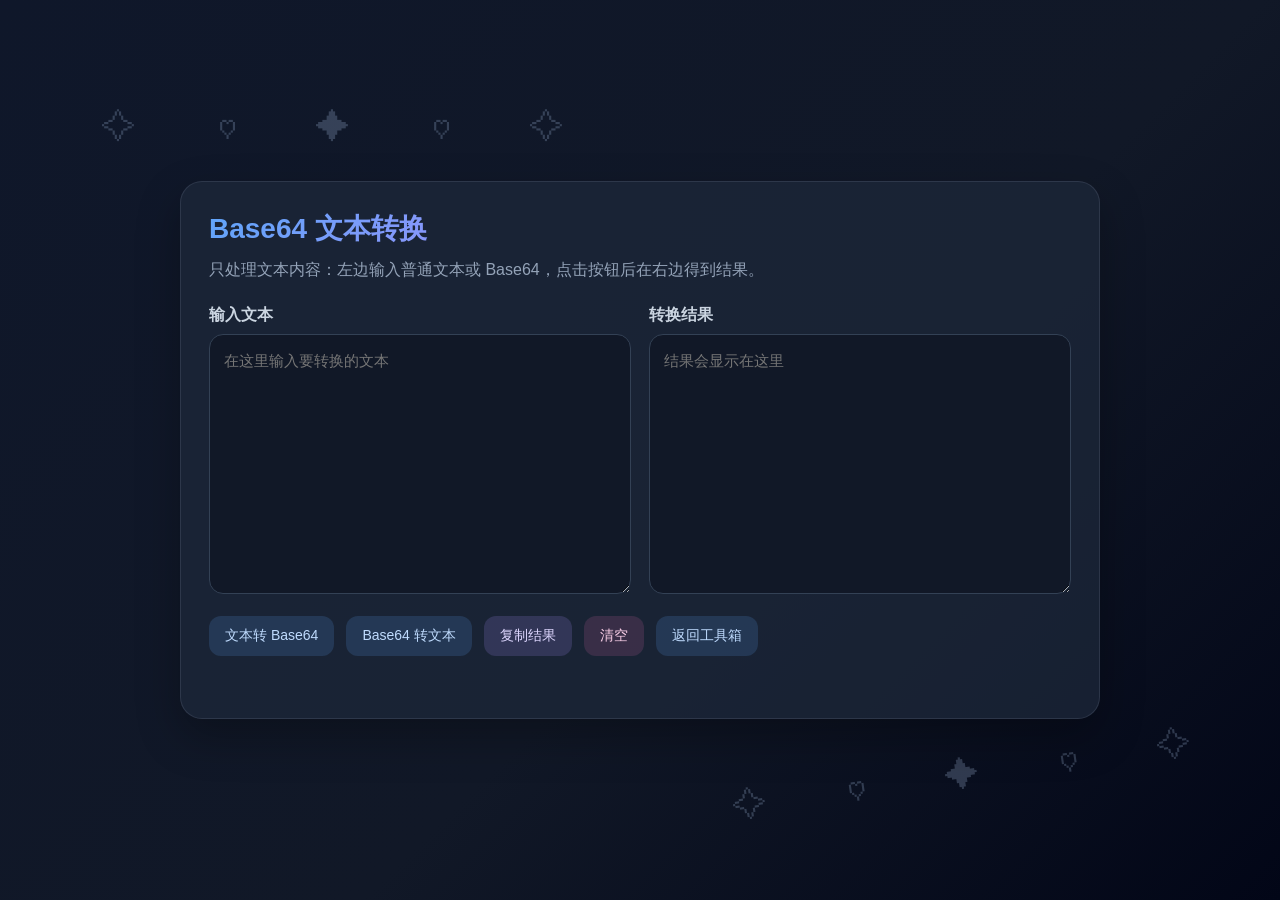
==== base64_text.html @ 3fc60da9 "feat: update tools homepage and file browser" ====
<!DOCTYPE html>
<html lang="zh-CN">
<head>
<meta charset="UTF-8">
<meta name="viewport" content="width=device-width, initial-scale=1.0">
<title>Base64 文本转换</title>
<style>
*{box-sizing:border-box}body{margin:0;min-height:100vh;background:linear-gradient(135deg,#0f172a 0%,#111827 58%,#020617 100%);color:#e2e8f0;font-family:-apple-system,BlinkMacSystemFont,'Segoe UI',Roboto,'Noto Sans SC',sans-serif;display:flex;align-items:center;justify-content:center;padding:24px}.stars{position:fixed;inset:0;pointer-events:none;overflow:hidden}.stars::before,.stars::after{content:'✧  ♡  ✦  ♡  ✧';position:absolute;color:rgba(191,219,254,.22);font-size:34px;letter-spacing:36px;white-space:nowrap}.stars::before{left:8%;top:12%}.stars::after{right:4%;bottom:12%;transform:rotate(-8deg)}.card{position:relative;width:min(920px,100%);background:rgba(30,41,59,.72);border:1px solid rgba(148,163,184,.16);border-radius:22px;padding:28px;box-shadow:0 18px 44px rgba(0,0,0,.28)}h1{margin:0 0 8px;font-size:28px;background:linear-gradient(135deg,#60a5fa,#a78bfa,#f472b6);-webkit-background-clip:text;-webkit-text-fill-color:transparent}.tip{color:#94a3b8;margin:0 0 22px;line-height:1.7}.grid{display:grid;grid-template-columns:1fr;gap:18px}@media(min-width:820px){.grid{grid-template-columns:1fr 1fr}}.label{margin:0 0 8px;color:#cbd5e1;font-weight:600}textarea{width:100%;height:260px;background:#111827;color:#e5e7eb;border:1px solid #334155;border-radius:14px;padding:14px;font-size:15px;line-height:1.6;resize:vertical}textarea:focus{outline:none;border-color:#60a5fa;box-shadow:0 0 0 3px rgba(96,165,250,.15)}.buttons{display:flex;flex-wrap:wrap;gap:12px;margin:18px 0 0}button,a{border:0;border-radius:12px;padding:11px 16px;background:rgba(96,165,250,.16);color:#bfdbfe;text-decoration:none;cursor:pointer;font-size:14px}button:hover,a:hover{background:rgba(96,165,250,.28)}.copy{background:rgba(167,139,250,.18);color:#ddd6fe}.clear{background:rgba(244,114,182,.14);color:#fbcfe8}.status{min-height:22px;margin-top:12px;color:#94a3b8;font-size:13px}.status.err{color:#fca5a5}.status.ok{color:#86efac}</style>
</head>
<body>
<div class="stars"></div>
<main class="card">
  <h1>Base64 文本转换</h1>
  <p class="tip">只处理文本内容：左边输入普通文本或 Base64，点击按钮后在右边得到结果。</p>
  <div class="grid">
    <section>
      <p class="label">输入文本</p>
      <textarea id="input" placeholder="在这里输入要转换的文本"></textarea>
    </section>
    <section>
      <p class="label">转换结果</p>
      <textarea id="output" readonly placeholder="结果会显示在这里"></textarea>
    </section>
  </div>
  <div class="buttons">
    <button onclick="encodeText()">文本转 Base64</button>
    <button onclick="decodeText()">Base64 转文本</button>
    <button class="copy" onclick="copyOutput()">复制结果</button>
    <button class="clear" onclick="clearAll()">清空</button>
    <a href="/">返回工具箱</a>
  </div>
  <div id="status" class="status"></div>
</main>
<script>
const input=document.getElementById('input');
const output=document.getElementById('output');
const statusBox=document.getElementById('status');
function setStatus(text,type=''){
  statusBox.textContent=text;
  statusBox.className='status '+type;
}
function encodeText(){
  try{
    const bytes=new TextEncoder().encode(input.value);
    let binary='';
    for(const b of bytes) binary+=String.fromCharCode(b);
    output.value=btoa(binary);
    setStatus('已转换为 Base64','ok');
  }catch(e){
    output.value='';
    setStatus('编码失败：'+e.message,'err');
  }
}
function decodeText(){
  try{
    const clean=input.value.trim().replace(/\s+/g,'');
    const binary=atob(clean);
    const bytes=Uint8Array.from(binary,c=>c.charCodeAt(0));
    output.value=new TextDecoder('utf-8',{fatal:true}).decode(bytes);
    setStatus('已解码为文本','ok');
  }catch(e){
    output.value='';
    setStatus('解码失败：请输入有效的 UTF-8 Base64 文本','err');
  }
}
async function copyOutput(){
  if(!output.value){setStatus('没有可复制的结果','err');return;}
  try{await navigator.clipboard.writeText(output.value);setStatus('结果已复制','ok');}
  catch(e){setStatus('复制失败，请手动复制','err');}
}
function clearAll(){input.value='';output.value='';setStatus('');input.focus();}
</script>
</body>
</html>
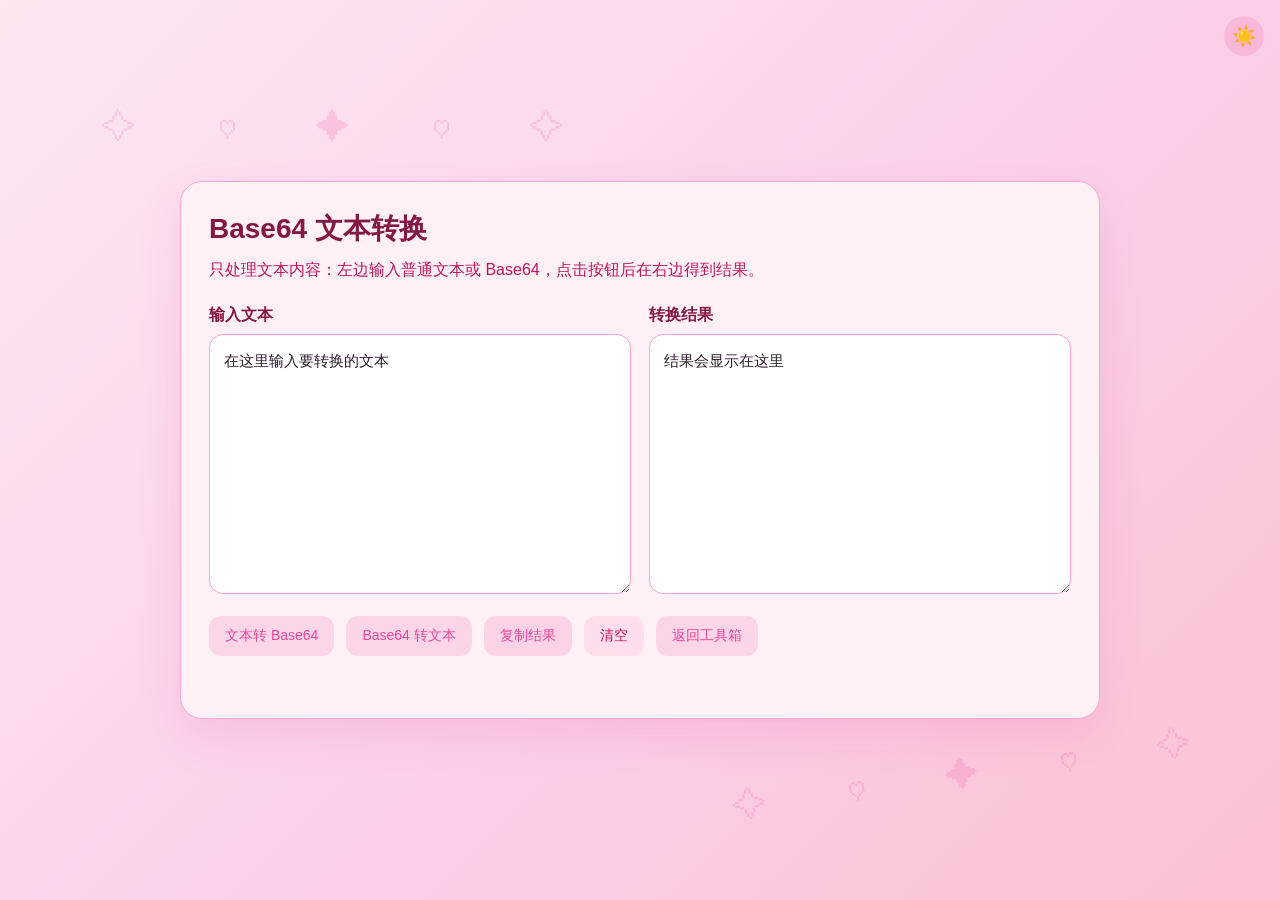
==== commit 4649e657: "feat: 更新工具页面+新增ldmbot资源/砂糖资源 - 更新 index.html, server.py, base64_text.html, dict_tree_formatter.html," ====
--- a/base64_text.html
+++ b/base64_text.html
@@ -5,9 +5,28 @@
 <meta name="viewport" content="width=device-width, initial-scale=1.0">
 <title>Base64 文本转换</title>
 <style>
-*{box-sizing:border-box}body{margin:0;min-height:100vh;background:linear-gradient(135deg,#0f172a 0%,#111827 58%,#020617 100%);color:#e2e8f0;font-family:-apple-system,BlinkMacSystemFont,'Segoe UI',Roboto,'Noto Sans SC',sans-serif;display:flex;align-items:center;justify-content:center;padding:24px}.stars{position:fixed;inset:0;pointer-events:none;overflow:hidden}.stars::before,.stars::after{content:'✧  ♡  ✦  ♡  ✧';position:absolute;color:rgba(191,219,254,.22);font-size:34px;letter-spacing:36px;white-space:nowrap}.stars::before{left:8%;top:12%}.stars::after{right:4%;bottom:12%;transform:rotate(-8deg)}.card{position:relative;width:min(920px,100%);background:rgba(30,41,59,.72);border:1px solid rgba(148,163,184,.16);border-radius:22px;padding:28px;box-shadow:0 18px 44px rgba(0,0,0,.28)}h1{margin:0 0 8px;font-size:28px;background:linear-gradient(135deg,#60a5fa,#a78bfa,#f472b6);-webkit-background-clip:text;-webkit-text-fill-color:transparent}.tip{color:#94a3b8;margin:0 0 22px;line-height:1.7}.grid{display:grid;grid-template-columns:1fr;gap:18px}@media(min-width:820px){.grid{grid-template-columns:1fr 1fr}}.label{margin:0 0 8px;color:#cbd5e1;font-weight:600}textarea{width:100%;height:260px;background:#111827;color:#e5e7eb;border:1px solid #334155;border-radius:14px;padding:14px;font-size:15px;line-height:1.6;resize:vertical}textarea:focus{outline:none;border-color:#60a5fa;box-shadow:0 0 0 3px rgba(96,165,250,.15)}.buttons{display:flex;flex-wrap:wrap;gap:12px;margin:18px 0 0}button,a{border:0;border-radius:12px;padding:11px 16px;background:rgba(96,165,250,.16);color:#bfdbfe;text-decoration:none;cursor:pointer;font-size:14px}button:hover,a:hover{background:rgba(96,165,250,.28)}.copy{background:rgba(167,139,250,.18);color:#ddd6fe}.clear{background:rgba(244,114,182,.14);color:#fbcfe8}.status{min-height:22px;margin-top:12px;color:#94a3b8;font-size:13px}.status.err{color:#fca5a5}.status.ok{color:#86efac}</style>
+*{box-sizing:border-box}body{margin:0;min-height:100vh;background:linear-gradient(135deg,#0f172a 0%,#111827 58%,#020617 100%);color:#e2e8f0;font-family:-apple-system,BlinkMacSystemFont,'Segoe UI',Roboto,'Noto Sans SC',sans-serif;display:flex;align-items:center;justify-content:center;padding:24px}.stars{position:fixed;inset:0;pointer-events:none;overflow:hidden}.stars::before,.stars::after{content:'✧  ♡  ✦  ♡  ✧';position:absolute;color:rgba(191,219,254,.22);font-size:34px;letter-spacing:36px;white-space:nowrap}.stars::before{left:8%;top:12%}.stars::after{right:4%;bottom:12%;transform:rotate(-8deg)}.card{position:relative;width:min(920px,100%);background:rgba(30,41,59,.72);border:1px solid rgba(148,163,184,.16);border-radius:22px;padding:28px;box-shadow:0 18px 44px rgba(0,0,0,.28)}h1{margin:0 0 8px;font-size:28px;background:linear-gradient(135deg,#60a5fa,#a78bfa,#f472b6);-webkit-background-clip:text;-webkit-text-fill-color:transparent}.tip{color:#94a3b8;margin:0 0 22px;line-height:1.7}.grid{display:grid;grid-template-columns:1fr;gap:18px}@media(min-width:820px){.grid{grid-template-columns:1fr 1fr}}.label{margin:0 0 8px;color:#cbd5e1;font-weight:600}textarea{width:100%;height:260px;background:#111827;color:#e5e7eb;border:1px solid #334155;border-radius:14px;padding:14px;font-size:15px;line-height:1.6;resize:vertical}textarea:focus{outline:none;border-color:#60a5fa;box-shadow:0 0 0 3px rgba(96,165,250,.15)}.buttons{display:flex;flex-wrap:wrap;gap:12px;margin:18px 0 0}button,a{border:0;border-radius:12px;padding:11px 16px;background:rgba(96,165,250,.16);color:#bfdbfe;text-decoration:none;cursor:pointer;font-size:14px}button:hover,a:hover{background:rgba(96,165,250,.28)}.copy{background:rgba(167,139,250,.18);color:#ddd6fe}.clear{background:rgba(244,114,182,.14);color:#fbcfe8}.status{min-height:22px;margin-top:12px;color:#94a3b8;font-size:13px}.status.err{color:#fca5a5}.status.ok{color:#86efac}
+#theme-toggle{position:fixed;top:16px;right:16px;z-index:9999;width:40px;height:40px;border:none;border-radius:50%;background:rgba(255,255,255,.12);color:inherit;font-size:20px;cursor:pointer;transition:.2s;display:flex;align-items:center;justify-content:center}
+#theme-toggle:hover{background:rgba(255,255,255,.22)}
+body.light-theme{background:linear-gradient(135deg,#fce7f3 0%,#fbcfe8 58%,#fbc1d4 100%)!important;color:#831843!important}
+body.light-theme .stars::before,body.light-theme .stars::after{color:rgba(236,72,153,.18)!important}
+body.light-theme .card{background:#fff0f6!important;border:1px solid #f9a8d4!important;box-shadow:0 18px 44px rgba(236,72,153,.14)!important}
+body.light-theme h1{background:none!important;-webkit-text-fill-color:#831843!important;color:#831843!important}
+body.light-theme .tip{color:#be185d!important}
+body.light-theme .label{color:#831843!important}
+body.light-theme textarea{background:#ffffff!important;color:#2d1b2d!important;border:1px solid #f9a8d4!important;opacity:1!important;-webkit-text-fill-color:#2d1b2d!important}
+body.light-theme textarea:focus{border-color:#ec4899!important;box-shadow:0 0 0 3px rgba(236,72,153,.15)!important}
+body.light-theme button,body.light-theme a{background:rgba(236,72,153,.16)!important;color:#ec4899!important}
+body.light-theme button:hover,body.light-theme a:hover{background:rgba(236,72,153,.28)!important}
+body.light-theme .copy{background:rgba(236,72,153,.18)!important;color:#ec4899!important}
+body.light-theme .clear{background:rgba(244,114,182,.14)!important;color:#be185d!important}
+body.light-theme .status{color:#be185d!important}
+body.light-theme .status.err{color:#be185d!important}
+body.light-theme .status.ok{color:#ec4899!important}
+</style>
 </head>
 <body>
+<button id="theme-toggle">🌙</button>
 <div class="stars"></div>
 <main class="card">
   <h1>Base64 文本转换</h1>
@@ -70,5 +89,8 @@
 }
 function clearAll(){input.value='';output.value='';setStatus('');input.focus();}
 </script>
+<script>
+(function(){var b=document.getElementById('theme-toggle');var s=localStorage.getItem('theme')||'light';if(s==='light')document.body.classList.add('light-theme');b.textContent=s==='light'?'☀️':'🌙';b.addEventListener('click',function(){var l=document.body.classList.toggle('light-theme');localStorage.setItem('theme',l?'light':'dark');b.textContent=l?'☀️':'🌙'});})();
+</script>
 </body>
 </html>
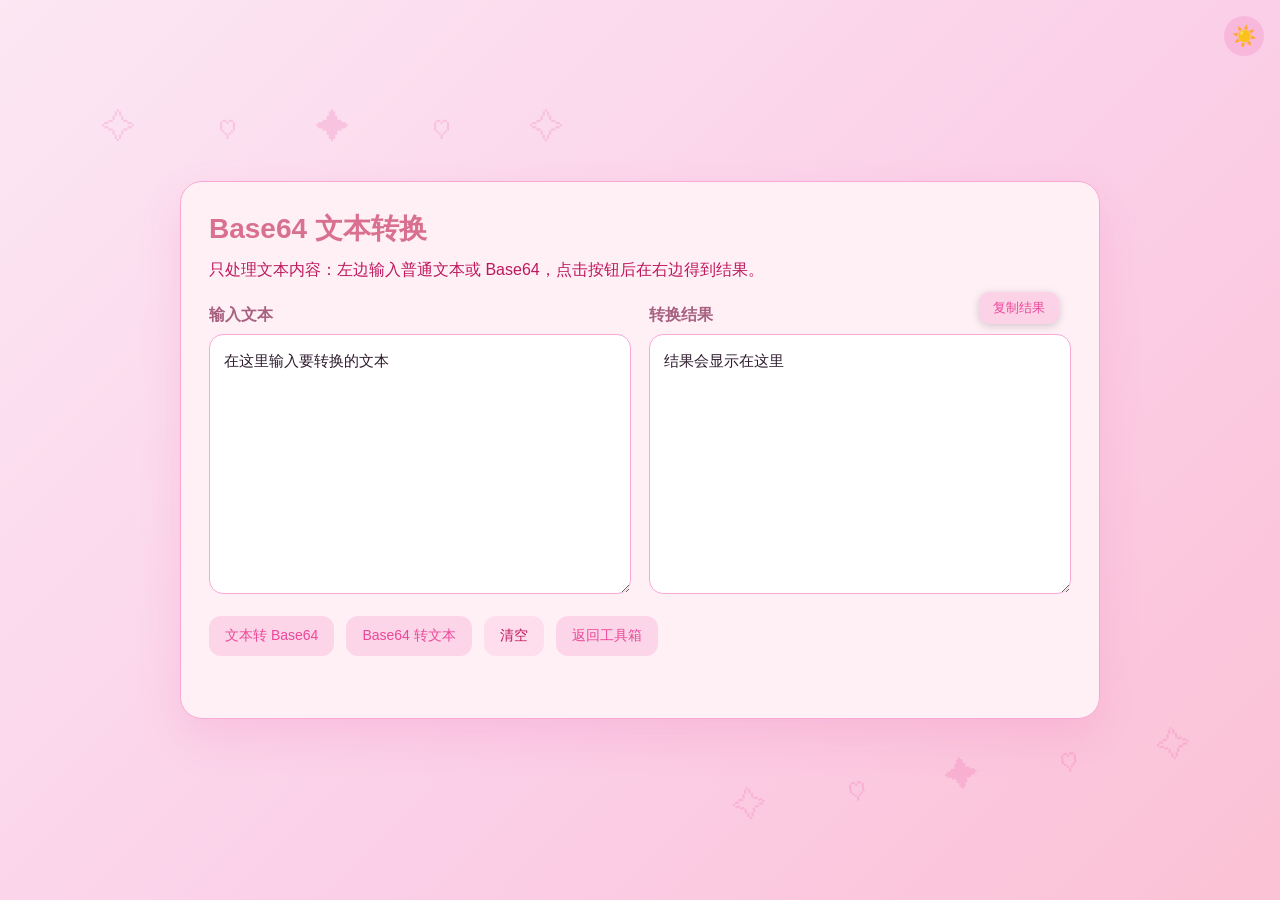
==== commit cefa00cb: "feat: WSL路径互转支持wsl.localhost UNC格式+工具箱页面优化" ====
--- a/base64_text.html
+++ b/base64_text.html
@@ -5,15 +5,15 @@
 <meta name="viewport" content="width=device-width, initial-scale=1.0">
 <title>Base64 文本转换</title>
 <style>
-*{box-sizing:border-box}body{margin:0;min-height:100vh;background:linear-gradient(135deg,#0f172a 0%,#111827 58%,#020617 100%);color:#e2e8f0;font-family:-apple-system,BlinkMacSystemFont,'Segoe UI',Roboto,'Noto Sans SC',sans-serif;display:flex;align-items:center;justify-content:center;padding:24px}.stars{position:fixed;inset:0;pointer-events:none;overflow:hidden}.stars::before,.stars::after{content:'✧  ♡  ✦  ♡  ✧';position:absolute;color:rgba(191,219,254,.22);font-size:34px;letter-spacing:36px;white-space:nowrap}.stars::before{left:8%;top:12%}.stars::after{right:4%;bottom:12%;transform:rotate(-8deg)}.card{position:relative;width:min(920px,100%);background:rgba(30,41,59,.72);border:1px solid rgba(148,163,184,.16);border-radius:22px;padding:28px;box-shadow:0 18px 44px rgba(0,0,0,.28)}h1{margin:0 0 8px;font-size:28px;background:linear-gradient(135deg,#60a5fa,#a78bfa,#f472b6);-webkit-background-clip:text;-webkit-text-fill-color:transparent}.tip{color:#94a3b8;margin:0 0 22px;line-height:1.7}.grid{display:grid;grid-template-columns:1fr;gap:18px}@media(min-width:820px){.grid{grid-template-columns:1fr 1fr}}.label{margin:0 0 8px;color:#cbd5e1;font-weight:600}textarea{width:100%;height:260px;background:#111827;color:#e5e7eb;border:1px solid #334155;border-radius:14px;padding:14px;font-size:15px;line-height:1.6;resize:vertical}textarea:focus{outline:none;border-color:#60a5fa;box-shadow:0 0 0 3px rgba(96,165,250,.15)}.buttons{display:flex;flex-wrap:wrap;gap:12px;margin:18px 0 0}button,a{border:0;border-radius:12px;padding:11px 16px;background:rgba(96,165,250,.16);color:#bfdbfe;text-decoration:none;cursor:pointer;font-size:14px}button:hover,a:hover{background:rgba(96,165,250,.28)}.copy{background:rgba(167,139,250,.18);color:#ddd6fe}.clear{background:rgba(244,114,182,.14);color:#fbcfe8}.status{min-height:22px;margin-top:12px;color:#94a3b8;font-size:13px}.status.err{color:#fca5a5}.status.ok{color:#86efac}
+*{box-sizing:border-box}body{margin:0;min-height:100vh;background:linear-gradient(135deg,#0f172a 0%,#111827 58%,#020617 100%);color:#e2e8f0;font-family:-apple-system,BlinkMacSystemFont,'Segoe UI',Roboto,'Noto Sans SC',sans-serif;display:flex;align-items:center;justify-content:center;padding:24px}.stars{position:fixed;inset:0;pointer-events:none;overflow:hidden}.stars::before,.stars::after{content:'✧  ♡  ✦  ♡  ✧';position:absolute;color:rgba(191,219,254,.22);font-size:34px;letter-spacing:36px;white-space:nowrap}.stars::before{left:8%;top:12%}.stars::after{right:4%;bottom:12%;transform:rotate(-8deg)}.card{position:relative;width:min(920px,100%);background:rgba(30,41,59,.72);border:1px solid rgba(148,163,184,.16);border-radius:22px;padding:28px;box-shadow:0 18px 44px rgba(0,0,0,.28)}h1{margin:0 0 8px;font-size:28px;background:linear-gradient(135deg,#60a5fa,#a78bfa,#f472b6);-webkit-background-clip:text;-webkit-text-fill-color:transparent}.tip{color:#94a3b8;margin:0 0 22px;line-height:1.7}.grid{display:grid;grid-template-columns:1fr;gap:18px}@media(min-width:820px){.grid{grid-template-columns:1fr 1fr}}.label{margin:0 0 8px;color:#cbd5e1;font-weight:600}.out-wrap{position:relative}.out-wrap .copy{position:absolute;bottom:100%;right:12px;margin-bottom:10px;z-index:5;padding:7px 14px;font-size:13px;border-radius:10px;box-shadow:0 2px 8px rgba(0,0,0,.18)}textarea{width:100%;height:260px;background:#111827;color:#e5e7eb;border:1px solid #334155;border-radius:14px;padding:14px;font-size:15px;line-height:1.6;resize:vertical}textarea:focus{outline:none;border-color:#60a5fa;box-shadow:0 0 0 3px rgba(96,165,250,.15)}.buttons{display:flex;flex-wrap:wrap;gap:12px;margin:18px 0 0}button,a{border:0;border-radius:12px;padding:11px 16px;background:rgba(96,165,250,.16);color:#bfdbfe;text-decoration:none;cursor:pointer;font-size:14px}button:hover,a:hover{background:rgba(96,165,250,.28)}.copy{background:rgba(167,139,250,.18);color:#ddd6fe}.clear{background:rgba(244,114,182,.14);color:#fbcfe8}.status{min-height:22px;margin-top:12px;color:#94a3b8;font-size:13px}.status.err{color:#fca5a5}.status.ok{color:#86efac}
 #theme-toggle{position:fixed;top:16px;right:16px;z-index:9999;width:40px;height:40px;border:none;border-radius:50%;background:rgba(255,255,255,.12);color:inherit;font-size:20px;cursor:pointer;transition:.2s;display:flex;align-items:center;justify-content:center}
 #theme-toggle:hover{background:rgba(255,255,255,.22)}
 body.light-theme{background:linear-gradient(135deg,#fce7f3 0%,#fbcfe8 58%,#fbc1d4 100%)!important;color:#831843!important}
 body.light-theme .stars::before,body.light-theme .stars::after{color:rgba(236,72,153,.18)!important}
 body.light-theme .card{background:#fff0f6!important;border:1px solid #f9a8d4!important;box-shadow:0 18px 44px rgba(236,72,153,.14)!important}
-body.light-theme h1{background:none!important;-webkit-text-fill-color:#831843!important;color:#831843!important}
+body.light-theme h1{background:none!important;-webkit-text-fill-color:#d97090!important;color:#d97090!important}
 body.light-theme .tip{color:#be185d!important}
-body.light-theme .label{color:#831843!important}
+body.light-theme .label{color:#a86080!important}
 body.light-theme textarea{background:#ffffff!important;color:#2d1b2d!important;border:1px solid #f9a8d4!important;opacity:1!important;-webkit-text-fill-color:#2d1b2d!important}
 body.light-theme textarea:focus{border-color:#ec4899!important;box-shadow:0 0 0 3px rgba(236,72,153,.15)!important}
 body.light-theme button,body.light-theme a{background:rgba(236,72,153,.16)!important;color:#ec4899!important}
@@ -38,13 +38,15 @@
     </section>
     <section>
       <p class="label">转换结果</p>
-      <textarea id="output" readonly placeholder="结果会显示在这里"></textarea>
+      <div class="out-wrap">
+        <textarea id="output" readonly placeholder="结果会显示在这里"></textarea>
+        <button class="copy" onclick="copyOutput()">复制结果</button>
+      </div>
     </section>
   </div>
   <div class="buttons">
     <button onclick="encodeText()">文本转 Base64</button>
     <button onclick="decodeText()">Base64 转文本</button>
-    <button class="copy" onclick="copyOutput()">复制结果</button>
     <button class="clear" onclick="clearAll()">清空</button>
     <a href="/">返回工具箱</a>
   </div>
